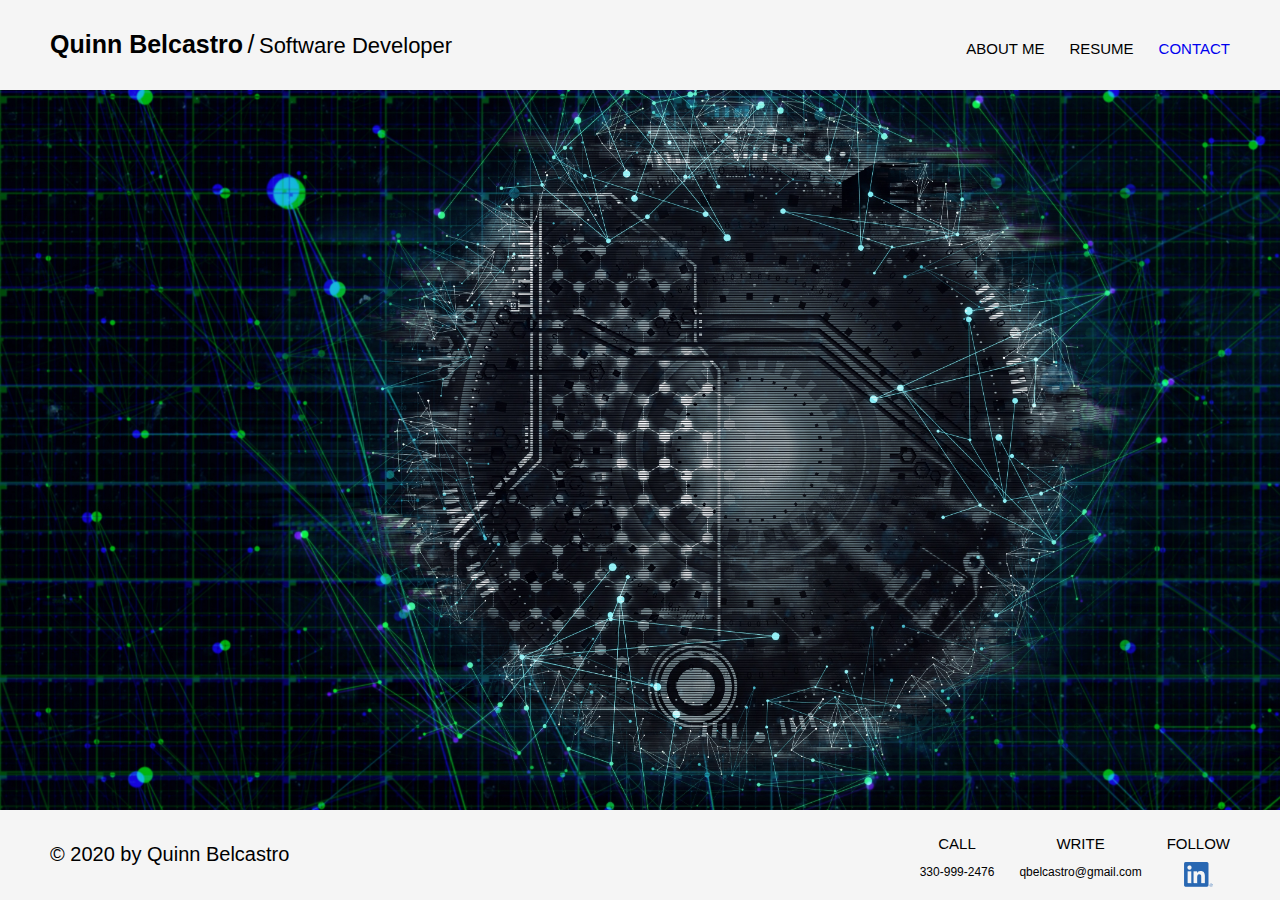
==== contact.html @ 461e5958 "Rename Contact.html to contact.html" ====
<!DOCTYPE html>
<html>

<head>
    <link rel="stylesheet" href="styleSheets/styles.css">
    <title>Page Title</title>
</head>

<style>
    
</style>



<body>

    <div class="header">
        <div class="headerWrapper" style="padding-left:50px;">
            <div style="display: inline-block; font-size: 25px; height: 25px; vertical-align: bottom; font-weight: 700;">
                <a class="linkButtonsHome" href="index.html">Quinn Belcastro</a>
                </div>
        </div>
        <div class="headerWrapper">
            <div
                style="display: inline-block; font-size: 25px; height: 25px; vertical-align: bottom;  font-weight: 500;">
                /</div>
        </div>
        <div class="headerWrapper">
            <div
                style="display: inline-block; font-size: 22px; height: 22px; vertical-align: bottom;  font-weight: 500;">
                <a class="linkButtonsHome" href="index.html">Software Developer</a></div>
        </div>

        <div class="headerWrapper headerRight" style="padding-right:50px;">
            <div class="headerRightContent">
                <a class="linkButtons selectedPage" href="Contact.html">CONTACT</a></div>
        </div>

        <div class="headerWrapper headerRight">
            <div class="headerRightContent">
                <a class="linkButtons" href="Resume.html">RESUME</a></div>
        </div>

        <div class="headerWrapper headerRight">
            <div class="headerRightContent">
                <a class="linkButtons" href="index.html">ABOUT ME</a></div>
        </div>

    </div>

    <div class="content">

        
    </div>


    <div class="footer">
        <div class="headerWrapper" style="padding-left:50px;">
            <div style="display: inline-block; font-size: 20px; height: 20px; padding-top: 2.5px; vertical-align: bottom;">
                © 2020 by Quinn Belcastro 
            </div>
        </div>
        

        <div class="footerWrapper headerRight" style="padding-right:50px;">
            <div class="headerRightContent" style="text-align: center;">
                <div style="margin-top: 15px; margin-bottom: 10px;">FOLLOW</div>
                <a href="https://linkedin.com/in/quinn-belcastro-ba6a8a1b7"><img src="images/LI-In-Bug.png" /></a>
            </div>
        </div>

        <div class="footerWrapper headerRight">
            <div class="headerRightContent" style="text-align: center;">
                <div style="margin-top: 15px; margin-bottom: 10px;">WRITE</div>
                <a class="linkButtons" href="mailto:qbelcastro@qmail.com" style="font-size: 9pt;">qbelcastro@gmail.com</a>
            </div>
        </div>

        <div class="footerWrapper headerRight">
            <div class="headerRightContent" style=" text-align: center;">
                <div style="margin-top: 15px; margin-bottom: 10px;">CALL</div>
                <a href="tel:3309992476" class="linkButtons" style="font-size: 9pt;">330-999-2476</a>
        </div>
    </div>



</body>

</html>
---- styleSheets/styles.css ----
body {
        margin: 0px;
        font-family: Arial, Helvetica, sans-serif;
        background-color: white;
    }

    .content {
        background-image: url("../images/codingBackground.jpg");
        background-color: black;
        background-attachment: fixed;
        /* background-position: center; */
        background-repeat: no-repeat;
        background-size: cover;
        width: 100%;
        min-height: calc(100vh - 180px);
        margin: auto;

    }

    .headerWrapper {
        padding-top: 30px;
        padding-bottom: 30px;
        position: relative;
        top: 0px;
        height: 25px;
        display: inline-block;
    }

    .footerWrapper{
        position: relative;
        top: 0px;
        height: 25px;
        display: inline-block;
    }

    .headerRight {
        float: right;
    }

    .headerRightContent {
        display: inline-block;
        font-size: 15px;
        height: 15px;
        padding-top: 10px;
        vertical-align: bottom;
        padding-left: 25px;
    }

    .linkButtons {
        color: black;
        text-decoration: none;
    }

    .linkButtons:hover {
        color: #0000EE;
        text-decoration: none;
    }

    .linkButtonsHome {
        color: black;
        text-decoration: none;
    }

    .selectedPage {
        color: #0000EE !important;
    }

    .aboutMe {
        width: 800px;
        height: 500px;
        margin: auto;
        Padding-top: 400px;
    }


    .aboutMeLeft {
        width: 300px;
        height: 500px;
    }

    .aboutMeRight {
        margin-top: -397px;
        text-align: center;
        width: 500px;
        height: 500px;
        background: rgba(255, 255, 255, 0.87);
    }

    .aboutMeImage {
        width: 250px;
        height: 250px;
        border: 3px solid white;
        border-radius: 50%;
        background-image: url("../images/meWhiteShirt.jpg");
        margin: auto;
        margin-top: -500px;
    }

    .aboutMeLeftContent {
        width: 300px;
        height: 250px;
        padding-top: 50px;
        background: rgba(0, 0, 0, 0.95);
        text-align: center;
        color: white;
    }



    .ablName {
        padding-top: 35px;
        font-size: 25pt;
    }

    .ablTitle {
        color: #7EDC2A;
        font-size: 20pt;
    }

    .header,
    .footer {
        background-color: whitesmoke;
        min-width: 900px;
        position: sticky;
        height: 90px;
        top: 0px;
    }

    .header {
        top: 0px;
    }

    .footer {
        bottom: 0px;
    }

    .buttonMain {
        border-radius: 18px;
        width: 150px;
        font-size: 15pt;
        height: 40px;
    }

    .buttonLeft {
        background-color: #98E1FC;
        border: none;

    }

    .buttonLeft:hover {
        border: 3px solid black;
        background-color: white;
        color: black;
        cursor: pointer;
    }

    .buttonRight {
        border: 3px solid black;
        background-color: inherit;
        cursor: pointer;
    }

    .buttonRight:hover {
        background-color: #98E1FC;
        border: none;

    }

    .resumeContainer {
        width: 800px;
        margin: auto;
    }

    .resumeHeader {
        color: #7EDC2A;
    }

    .resumeContentBox {
        background-color: rgba(51, 51, 51, 0.87);;
        color: white;
    }

    .backgroundImg {
        width: 100%;
        height: 100%;
    }

    .resumeSectionHeader{
        font-size: 20pt;
        margin-top: 25px;
        text-align: center;
        width: 200px;
        padding-top: 15px;
        padding-bottom: 15px;
        margin-bottom: 10px;
        background-color: rgba(51, 51, 51, 0.87);;
    }
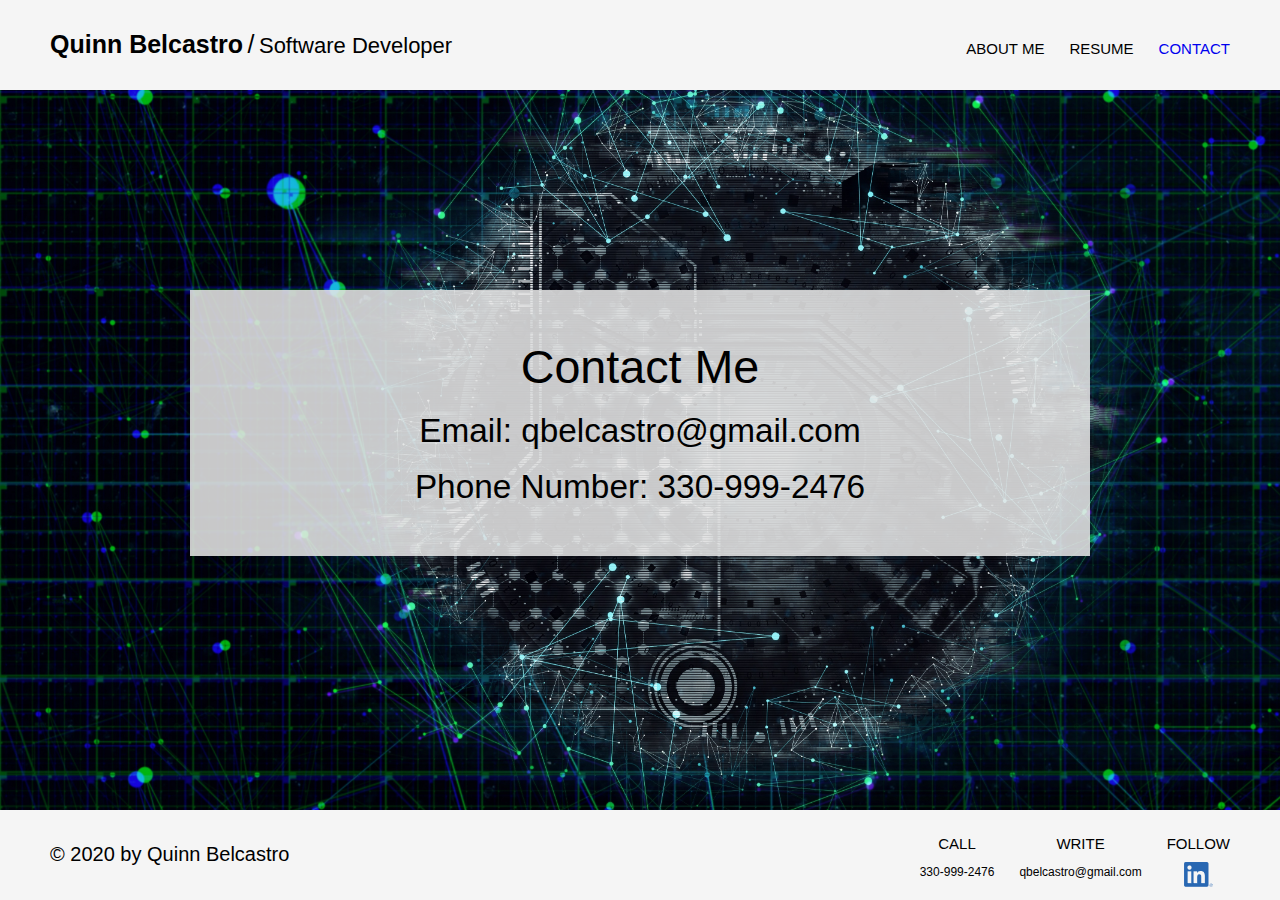
==== commit 19c9c5a9: "Add files via upload" ====
--- a/contact.html
+++ b/contact.html
@@ -7,7 +7,7 @@
 </head>
 
 <style>
-    
+
 </style>
 
 
@@ -16,9 +16,10 @@
 
     <div class="header">
         <div class="headerWrapper" style="padding-left:50px;">
-            <div style="display: inline-block; font-size: 25px; height: 25px; vertical-align: bottom; font-weight: 700;">
+            <div
+                style="display: inline-block; font-size: 25px; height: 25px; vertical-align: bottom; font-weight: 700;">
                 <a class="linkButtonsHome" href="index.html">Quinn Belcastro</a>
-                </div>
+            </div>
         </div>
         <div class="headerWrapper">
             <div
@@ -50,17 +51,29 @@
 
     <div class="content">
 
-        
+        <div style="height: 200px;"></div>
+
+        <div class="contactContainer">
+            <span style="font-size: 35pt;">Contact Me</span><br /><br />
+
+            <span style="font-size: 25pt;">Email: <a class="linkButtons"
+                    href="mailto:qbelcastro@qmail.com">qbelcastro@gmail.com</a></span><br /><br />
+            <span style="font-size: 25pt;">Phone Number: <a href="tel:3309992476"
+                    class="linkButtons">330-999-2476</a></span>
+
+        </div>
+        <div style="height: 50px;"></div>
     </div>
 
 
     <div class="footer">
         <div class="headerWrapper" style="padding-left:50px;">
-            <div style="display: inline-block; font-size: 20px; height: 20px; padding-top: 2.5px; vertical-align: bottom;">
-                © 2020 by Quinn Belcastro 
+            <div
+                style="display: inline-block; font-size: 20px; height: 20px; padding-top: 2.5px; vertical-align: bottom;">
+                © 2020 by Quinn Belcastro
             </div>
         </div>
-        
+
 
         <div class="footerWrapper headerRight" style="padding-right:50px;">
             <div class="headerRightContent" style="text-align: center;">
@@ -72,7 +85,8 @@
         <div class="footerWrapper headerRight">
             <div class="headerRightContent" style="text-align: center;">
                 <div style="margin-top: 15px; margin-bottom: 10px;">WRITE</div>
-                <a class="linkButtons" href="mailto:qbelcastro@qmail.com" style="font-size: 9pt;">qbelcastro@gmail.com</a>
+                <a class="linkButtons" href="mailto:qbelcastro@qmail.com"
+                    style="font-size: 9pt;">qbelcastro@gmail.com</a>
             </div>
         </div>
 
@@ -80,11 +94,14 @@
             <div class="headerRightContent" style=" text-align: center;">
                 <div style="margin-top: 15px; margin-bottom: 10px;">CALL</div>
                 <a href="tel:3309992476" class="linkButtons" style="font-size: 9pt;">330-999-2476</a>
+            </div>
         </div>
+
+
     </div>
 
 
 
 </body>
 
-</html>
+</html>--- a/styleSheets/styles.css
+++ b/styleSheets/styles.css
@@ -69,7 +69,7 @@
         width: 800px;
         height: 500px;
         margin: auto;
-        Padding-top: 400px;
+        Padding-top: 395px;
     }
 
 
@@ -194,4 +194,12 @@
         padding-bottom: 15px;
         margin-bottom: 10px;
         background-color: rgba(51, 51, 51, 0.87);;
-    }+    }
+
+    .contactContainer {
+        width: 800px;
+        margin: auto;
+        background-color: rgba(230, 230, 230, 0.87);
+        text-align: center;
+        padding: 50px;
+    }
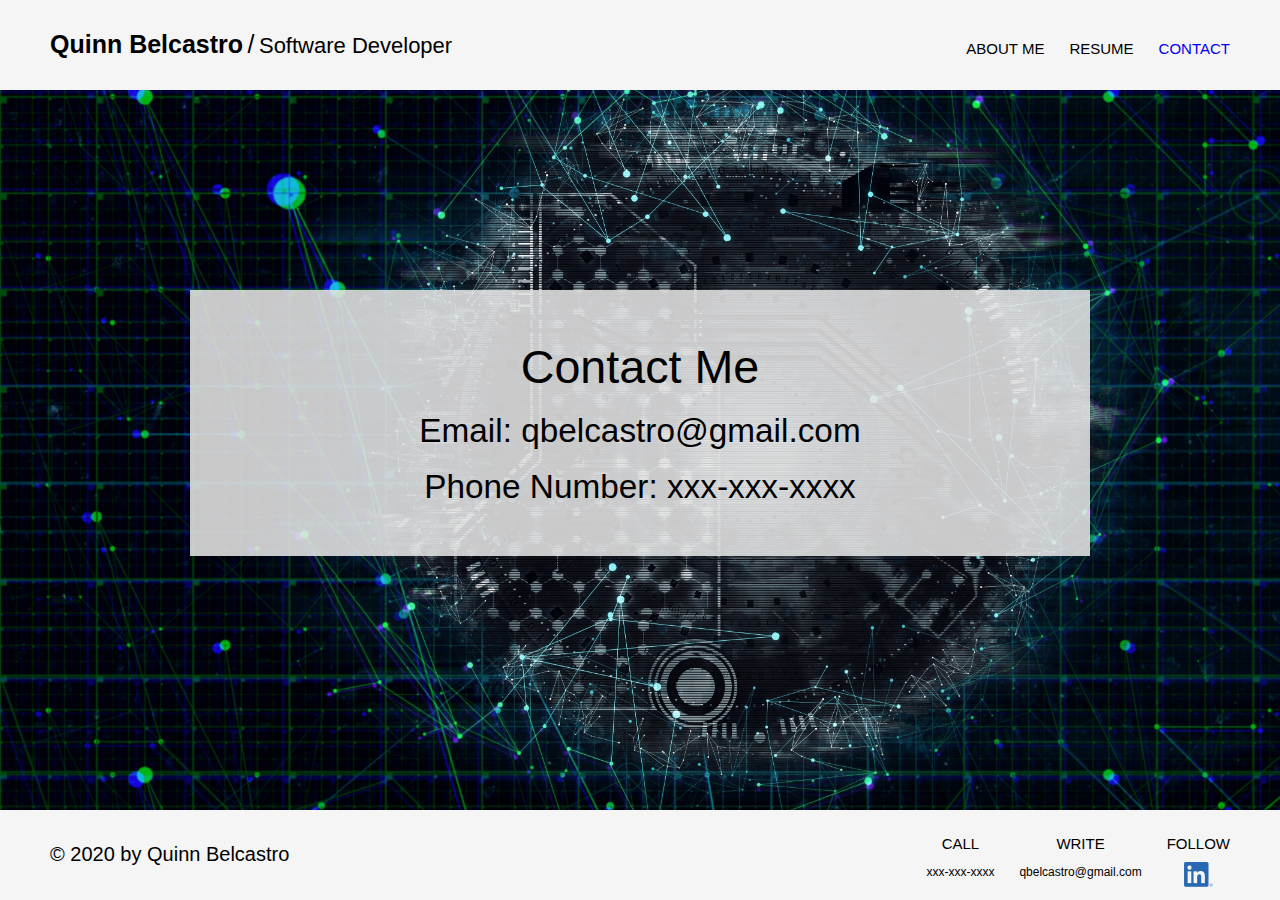
==== commit a1549adb: "Update contact.html" ====
--- a/contact.html
+++ b/contact.html
@@ -3,7 +3,7 @@
 
 <head>
     <link rel="stylesheet" href="styleSheets/styles.css">
-    <title>Page Title</title>
+    <title>☎ Quinn</title>
 </head>
 
 <style>
@@ -18,7 +18,7 @@
         <div class="headerWrapper" style="padding-left:50px;">
             <div
                 style="display: inline-block; font-size: 25px; height: 25px; vertical-align: bottom; font-weight: 700;">
-                <a class="linkButtonsHome" href="index.html">Quinn Belcastro</a>
+                <a class="linkButtonsHome" href="/">Quinn Belcastro</a>
             </div>
         </div>
         <div class="headerWrapper">
@@ -29,22 +29,22 @@
         <div class="headerWrapper">
             <div
                 style="display: inline-block; font-size: 22px; height: 22px; vertical-align: bottom;  font-weight: 500;">
-                <a class="linkButtonsHome" href="index.html">Software Developer</a></div>
+                <a class="linkButtonsHome" href="/">Software Developer</a></div>
         </div>
 
         <div class="headerWrapper headerRight" style="padding-right:50px;">
             <div class="headerRightContent">
-                <a class="linkButtons selectedPage" href="Contact.html">CONTACT</a></div>
+                <a class="linkButtons selectedPage" href="contact.html">CONTACT</a></div>
         </div>
 
         <div class="headerWrapper headerRight">
             <div class="headerRightContent">
-                <a class="linkButtons" href="Resume.html">RESUME</a></div>
+                <a class="linkButtons" href="resume.html">RESUME</a></div>
         </div>
 
         <div class="headerWrapper headerRight">
             <div class="headerRightContent">
-                <a class="linkButtons" href="index.html">ABOUT ME</a></div>
+                <a class="linkButtons" href="/">ABOUT ME</a></div>
         </div>
 
     </div>
@@ -58,8 +58,8 @@
 
             <span style="font-size: 25pt;">Email: <a class="linkButtons"
                     href="mailto:qbelcastro@qmail.com">qbelcastro@gmail.com</a></span><br /><br />
-            <span style="font-size: 25pt;">Phone Number: <a href="tel:3309992476"
-                    class="linkButtons">330-999-2476</a></span>
+            <span style="font-size: 25pt;">Phone Number: <a href="tel:xxxxxxxxxx"
+                    class="linkButtons">xxx-xxx-xxxx</a></span>
 
         </div>
         <div style="height: 50px;"></div>
@@ -93,7 +93,7 @@
         <div class="footerWrapper headerRight">
             <div class="headerRightContent" style=" text-align: center;">
                 <div style="margin-top: 15px; margin-bottom: 10px;">CALL</div>
-                <a href="tel:3309992476" class="linkButtons" style="font-size: 9pt;">330-999-2476</a>
+                <a href="tel:xxxxxxxxxx" class="linkButtons" style="font-size: 9pt;">xxx-xxx-xxxx</a>
             </div>
         </div>
 
@@ -104,4 +104,4 @@
 
 </body>
 
-</html>+</html>
